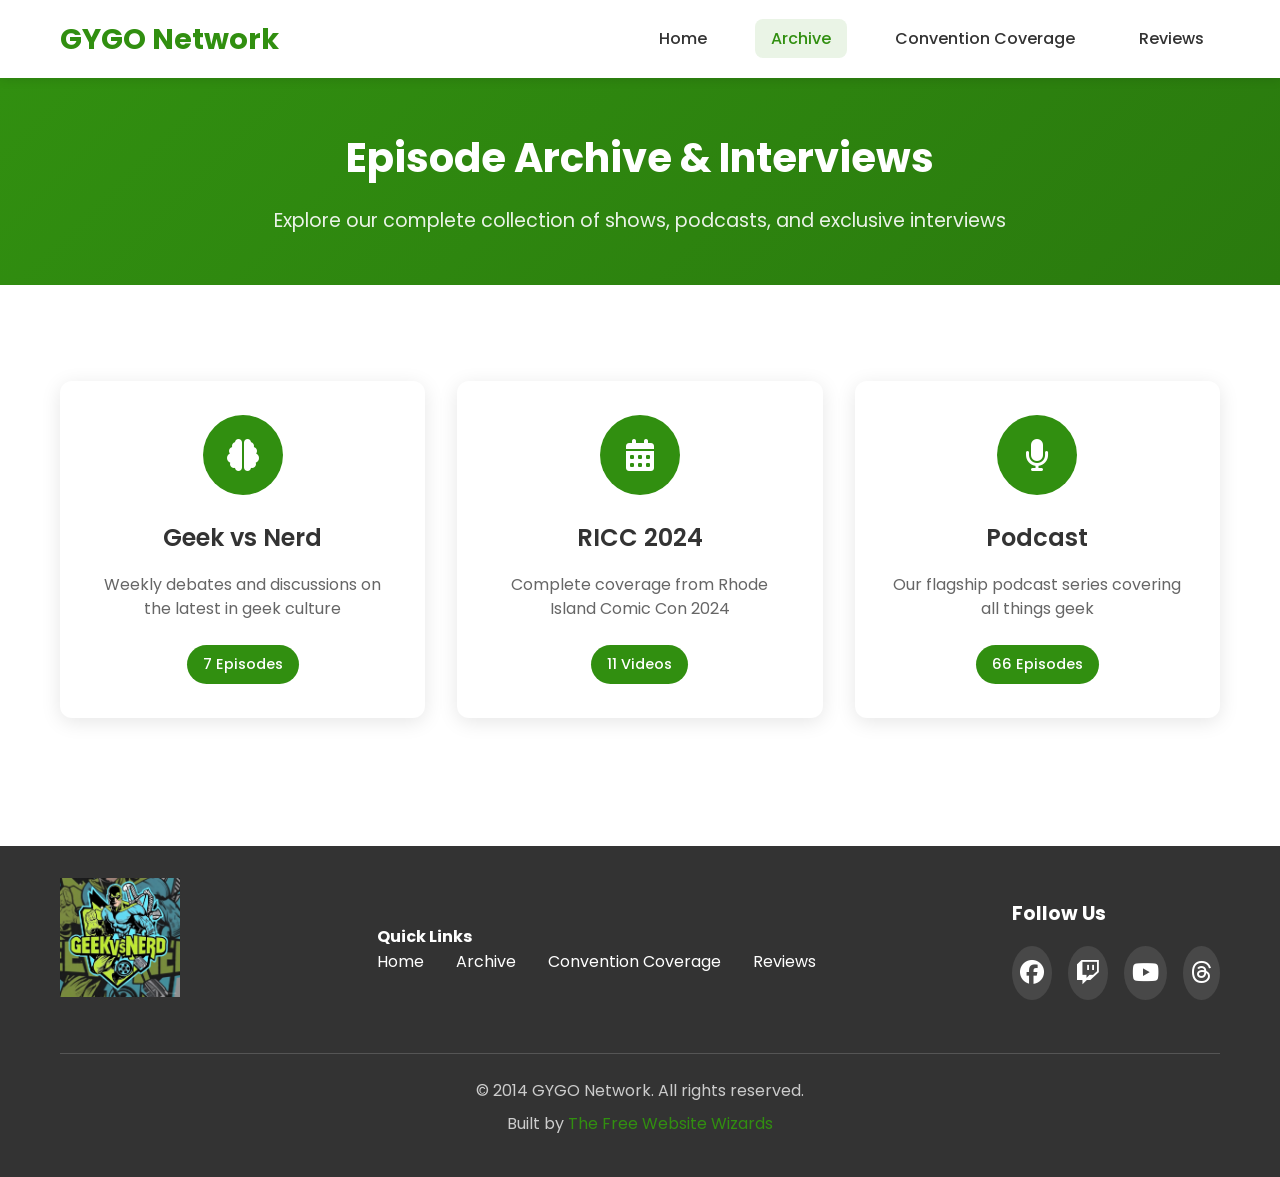
==== archive.html @ 62511064 "Website Done" ====
<!DOCTYPE html>
<html lang="en">
<head>
    <meta charset="UTF-8">
    <meta name="viewport" content="width=device-width, initial-scale=1.0">
    <title>Episode Archive & Interviews - GYGO Network</title>
    <link rel="stylesheet" href="styles.css">
    <link href="https://fonts.googleapis.com/css2?family=Poppins:wght@300;400;600;700&display=swap" rel="stylesheet">
    <link rel="stylesheet" href="https://cdnjs.cloudflare.com/ajax/libs/font-awesome/6.0.0/css/all.min.css">
    <link href="https://cdnjs.cloudflare.com/ajax/libs/font-awesome/6.5.2/css/all.min.css" rel="stylesheet">
</head>
<body>
    <!-- Header -->
    <header class="header">
        <div class="container">
            <div class="logo">
                <h1>GYGO Network</h1>
            </div>
            <nav class="nav">
                <ul class="nav-list">
                    <li><a href="index.html" class="nav-link">Home</a></li>
                    <li><a href="archive.html" class="nav-link active">Archive</a></li>
                    <li><a href="conventions.html" class="nav-link">Convention Coverage</a></li>
                    <li><a href="reviews.html" class="nav-link">Reviews</a></li>
                </ul>
            </nav>
            <div class="hamburger">
                <span></span>
                <span></span>
                <span></span>
            </div>
        </div>
    </header>

    <!-- Archive Hero Section -->
    <section class="page-hero">
        <div class="container">
            <h1>Episode Archive & Interviews</h1>
            <p>Explore our complete collection of shows, podcasts, and exclusive interviews</p>
        </div>
    </section>

    <!-- Archive Categories -->
    <section class="archive-categories">
        <div class="container">
            <div class="categories-grid">
                <a href="geek-vs-nerd.html" class="category-card">
                    <div class="category-icon">
                        <i class="fas fa-brain"></i>
                    </div>
                    <h3>Geek vs Nerd</h3>
                    <p>Weekly debates and discussions on the latest in geek culture</p>
                    <span class="category-count">7 Episodes</span>
                </a>
                
                <a href="ricc-2024.html" class="category-card">
                    <div class="category-icon">
                        <i class="fas fa-calendar-alt"></i>
                    </div>
                    <h3>RICC 2024</h3>
                    <p>Complete coverage from Rhode Island Comic Con 2024</p>
                    <span class="category-count">11 Videos</span>
                </a>
                
                <a href="podcast.html" class="category-card">
                    <div class="category-icon">
                        <i class="fas fa-microphone"></i>
                    </div>
                    <h3>Podcast</h3>
                    <p>Our flagship podcast series covering all things geek</p>
                    <span class="category-count">66 Episodes</span>
                </a>
                
                <!--<a href="commentary.html" class="category-card">
                    <div class="category-icon">
                        <i class="fas fa-comments"></i>
                    </div>
                    <h3>Commentary</h3>
                    <p>In-depth commentary tracks and analysis</p>
                    <span class="category-count">30+ Videos</span>
                </a>
                
                <a href="old-school-gygo.html" class="category-card">
                    <div class="category-icon">
                        <i class="fas fa-history"></i>
                    </div>
                    <h3>Old School GYGO</h3>
                    <p>Classic episodes from the early days of GYGO Network</p>
                    <span class="category-count">50+ Episodes</span>
                </a>-->
            </div>
        </div>
    </section>

    <!-- 
    <section class="recent-episodes">
        <div class="container">
            <h2>Recent Episodes</h2>
            <div class="episodes-grid">
                <div class="episode-card">
                    <div class="episode-thumbnail">
                        <img src="https://via.placeholder.com/300x200/318f10/ffffff?text=Latest+Episode" alt="Latest Episode">
                        <div class="play-button">
                            <i class="fas fa-play"></i>
                        </div>
                    </div>
                    <div class="episode-info">
                        <h4>Episode 125: Marvel vs DC Debate</h4>
                        <p class="episode-date">December 15, 2024</p>
                        <p class="episode-description">The ultimate showdown between Marvel and DC universes...</p>
                    </div>
                </div>
                
                <div class="episode-card">
                    <div class="episode-thumbnail">
                        <img src="https://via.placeholder.com/300x200/318f10/ffffff?text=Convention+Special" alt="Convention Special">
                        <div class="play-button">
                            <i class="fas fa-play"></i>
                        </div>
                    </div>
                    <div class="episode-info">
                        <h4>RICC 2024 Highlights</h4>
                        <p class="episode-date">December 10, 2024</p>
                        <p class="episode-description">Best moments and interviews from Rhode Island Comic Con...</p>
                    </div>
                </div>
                
                <div class="episode-card">
                    <div class="episode-thumbnail">
                        <img src="https://via.placeholder.com/300x200/318f10/ffffff?text=Celebrity+Interview" alt="Celebrity Interview">
                        <div class="play-button">
                            <i class="fas fa-play"></i>
                        </div>
                    </div>
                    <div class="episode-info">
                        <h4>Exclusive: Voice Actor Spotlight</h4>
                        <p class="episode-date">December 5, 2024</p>
                        <p class="episode-description">Behind the scenes with top voice actors in animation...</p>
                    </div>
                </div>
            </div>
        </div>
    </section>-->

    <!-- Footer -->
    <footer class="footer">
        <div class="container">
            <div class="footer-content">
                <div class="footer-hero">
                    <img src="assets/hero.png" alt="GYGO Network" class="footer-logo">
                </div>
                <div class="footer-links">
                    <h4>Quick Links</h4>
                    <nav class="footer-nav">
                        <a href="index.html">Home</a>
                        <a href="archive.html">Archive</a>
                        <a href="conventions.html">Convention Coverage</a>
                        <a href="reviews.html">Reviews</a>
                    </nav>
                </div>
                <div class="footer-social">
                    <h4>Follow Us</h4>
                    <div class="social-icons">
                        <a href="https://www.facebook.com/gygonetwork" target="_blank"><i class="fab fa-facebook"></i></a>
                        <a href="https://www.twitch.tv/gygonetwork" target="_blank"><i class="fab fa-twitch"></i></a>
                        <a href="https://www.youtube.com/@GYGONetwork" target="_blank"><i class="fab fa-youtube"></i></a>
                        <a href="https://www.threads.com/@gygostudio" target="_blank"><i class="fab fa-threads"></i></a>
                    </div>
                </div>
            </div>
            <div class="footer-bottom">
                <p>&copy; 2014 GYGO Network. All rights reserved.</p>
                <p class="footer-attribution">Built by <a href="https://thefreewebsitewizards.com/?fbclid=PAZXh0bgNhZW0CMTEAAad0Jm-GNlXnPPJ1LVG1DBVBoUGdRHC5m3FFwUqGHjUfujAnDPDhsINN8mAv1A_aem_owWh2qpkEErFPYCqV9cPEg" target="_blank">The Free Website Wizards</a></p>
            </div>
        </div>
    </footer>

    <script src="script.js"></script>
</body>
</html>
---- styles.css ----
/* Ensure Font Awesome icons load properly */
@import url('https://cdnjs.cloudflare.com/ajax/libs/font-awesome/5.15.4/css/all.min.css');

/* Performance Optimizations */
.video-grid {
    contain: layout style paint;
    transform: translateZ(0); /* Force GPU acceleration */
}

.video-card {
    contain: layout style paint;
    will-change: transform;
    backface-visibility: hidden;
}

/* Video Thumbnail Styles */
.video-thumbnail {
    position: relative;
    width: 100%;
    height: 100%;
    cursor: pointer;
    border-radius: 8px;
    overflow: hidden;
    transition: transform 0.3s ease;
    background: #f0f0f0;
}

.video-thumbnail:hover {
    transform: scale(1.02);
}

.video-thumbnail img {
    width: 100%;
    height: 100%;
    object-fit: cover;
    display: block;
    transition: opacity 0.3s ease;
}

.play-button {
    position: absolute;
    top: 50%;
    left: 50%;
    transform: translate(-50%, -50%);
    opacity: 0.9;
    transition: all 0.3s ease;
    filter: drop-shadow(0 4px 8px rgba(0, 0, 0, 0.3));
    pointer-events: none;
}

.video-thumbnail:hover .play-button {
    opacity: 1;
    transform: translate(-50%, -50%) scale(1.1);
}

.play-button svg {
    width: 68px;
    height: 48px;
}

/* Fallback placeholder styles */
.video-placeholder-fallback {
    width: 100%;
    height: 100%;
    min-height: 200px;
    border-radius: 8px;
    overflow: hidden;
    transition: transform 0.3s ease;
}

.video-placeholder-fallback:hover {
    transform: scale(1.02);
}

/* Fade-in animation for filtered content */
@keyframes fadeIn {
    from {
        opacity: 0;
        transform: translateY(20px);
    }
    to {
        opacity: 1;
        transform: translateY(0);
    }
}

.fade-in {
    animation: fadeIn 0.3s ease-out;
}

/* Reset and Base Styles */
* {
    margin: 0;
    padding: 0;
    box-sizing: border-box;
}

body {
    font-family: 'Poppins', sans-serif;
    line-height: 1.6;
    color: #333;
    background-color: #ffffff;
}

.container {
    max-width: 1200px;
    margin: 0 auto;
    padding: 0 20px;
}

/* Header Styles */
.header {
    background-color: #ffffff;
    box-shadow: 0 2px 10px rgba(0, 0, 0, 0.1);
    position: sticky;
    top: 0;
    z-index: 1000;
}

.header .container {
    display: flex;
    justify-content: space-between;
    align-items: center;
    padding: 1rem 20px;
}

.logo h1 {
    color: #318f10;
    font-weight: 700;
    font-size: 1.8rem;
}

.nav-list {
    display: flex;
    list-style: none;
    gap: 2rem;
}

.nav-link {
    text-decoration: none;
    color: #333;
    font-weight: 500;
    transition: color 0.3s ease;
    padding: 0.5rem 1rem;
    border-radius: 8px;
}

.nav-link:hover,
.nav-link.active {
    color: #318f10;
    background-color: rgba(49, 143, 16, 0.1);
}

.hamburger {
    display: none;
    flex-direction: column;
    cursor: pointer;
    gap: 4px;
}

.hamburger span {
    width: 25px;
    height: 3px;
    background-color: #318f10;
    transition: 0.3s;
    border-radius: 2px;
}

/* Hero Section */
.hero {
    height: 100vh;
    background: linear-gradient(135deg, #1a1a1a 0%, #2d2d2d 100%);
    color: white;
    position: relative;
    overflow: hidden;
    display: flex;
    align-items: center;
}

.hero::before {
    content: '';
    position: absolute;
    top: 0;
    left: 0;
    right: 0;
    bottom: 0;
    background: url('data:image/svg+xml,<svg xmlns="http://www.w3.org/2000/svg" viewBox="0 0 100 100"><defs><pattern id="grid" width="10" height="10" patternUnits="userSpaceOnUse"><path d="M 10 0 L 0 0 0 10" fill="none" stroke="%23318f10" stroke-width="0.5" opacity="0.1"/></pattern></defs><rect width="100" height="100" fill="url(%23grid)"/></svg>');
    z-index: 1;
}

.hero-container {
    display: flex;
    width: 100%;
    height: 100%;
    position: relative;
    z-index: 2;
}

.hero-left {
    flex: 1;
    display: flex;
    align-items: center;
    justify-content: center;
    padding: 2rem;
}

.hero-right {
    flex: 1;
    display: flex;
    align-items: center;
    justify-content: center;
    padding: 2rem;
}

.hero-content {
    max-width: 600px;
    text-align: left;
}

.hero-content h1 {
    font-size: 3.5rem;
    font-weight: 700;
    margin-bottom: 1.5rem;
    line-height: 1.2;
}

.hero-content .highlight {
    background: linear-gradient(45deg, #318f10, #4CAF50);
    -webkit-background-clip: text;
    -webkit-text-fill-color: transparent;
    background-clip: text;
}

.hero-content p {
    font-size: 1.2rem;
    margin-bottom: 2rem;
    color: #cccccc;
    line-height: 1.6;
}

.cta-buttons {
    display: flex;
    gap: 1rem;
    margin-bottom: 3rem;
    flex-wrap: wrap;
}

.btn {
    padding: 1rem 2rem;
    border-radius: 50px;
    text-decoration: none;
    font-weight: 600;
    transition: all 0.3s ease;
    display: inline-block;
}

.btn-primary {
    background: #318f10;
    color: white;
    border: 2px solid #318f10;
}

.btn-primary:hover {
    background: transparent;
    transform: translateY(-3px);
    box-shadow: 0 10px 25px rgba(49, 143, 16, 0.3);
}

.btn-secondary {
    background: transparent;
    color: white;
    border: 2px solid #318f10;
}

.btn-secondary:hover {
    background: #318f10;
    transform: translateY(-3px);
    box-shadow: 0 10px 25px rgba(49, 143, 16, 0.3);
}

.hero-social {
    display: flex;
    gap: 1rem;
}

.hero-social a {
    display: flex;
    align-items: center;
    justify-content: center;
    width: 50px;
    height: 50px;
    background: rgba(49, 143, 16, 0.1);
    border: 2px solid #318f10;
    border-radius: 50%;
    color: white;
    text-decoration: none;
    transition: all 0.3s ease;
    backdrop-filter: blur(10px);
}

.hero-social a:hover {
    background: #318f10;
    transform: translateY(-3px);
    box-shadow: 0 10px 25px rgba(49, 143, 16, 0.3);
}

.hero-social i {
    font-size: 1.2rem;
}

.hero-image {
    max-width: 100%;
    height: auto;
    border-radius: 20px;
    box-shadow: 0 20px 40px rgba(0, 0, 0, 0.3);
}

/* Featured Section */
.featured {
    padding: 8rem 0 4rem;
    background-color: #ffffff;
}

.featured .container {
  max-width: 1600px !important;
}

.featured h2 {
    text-align: center;
    font-size: 2.5rem;
    color: #333;
    margin-bottom: 3rem;
    font-weight: 600;
}

.featured-grid {
    display: grid;
    grid-template-columns: repeat(auto-fit, minmax(300px, 1fr));
    gap: 2rem;
    margin-top: 2rem;
}

.featured-card {
    background: white;
    border-radius: 15px;
    overflow: hidden;
    box-shadow: 0 10px 30px rgba(0, 0, 0, 0.1);
    transition: all 0.3s ease;
    border: 1px solid #eee;
    text-align: center;
    padding: 1.5rem;
}

.featured-card:hover {
    transform: translateY(-10px);
    box-shadow: 0 20px 40px rgba(0, 0, 0, 0.15);
}

.card-image {
    margin-bottom: 1rem;
}

.card-image img {
    width: 100%;
    height: 400px;
    object-fit: cover;
    border-radius: 10px;
}

.featured-card h3 {
    font-size: 1.3rem;
    margin-bottom: 0.5rem;
    color: #333;
    font-weight: 600;
}

.featured-card p {
    color: #666;
    margin-bottom: 1rem;
    line-height: 1.6;
}

.card-link {
    background: #318f10;
    color: white;
    padding: 0.8rem 1.5rem;
    border-radius: 25px;
    text-decoration: none;
    font-weight: 600;
    transition: all 0.3s ease;
    display: inline-block;
}

.card-link:hover {
    background: #2a7a0e;
    transform: translateY(-2px);
    color: white;
}

.btn {
    display: inline-block;
    background-color: #318f10;
    color: #ffffff;
    padding: 0.75rem 1.5rem;
    text-decoration: none;
    border-radius: 8px;
    font-weight: 500;
    transition: all 0.3s ease;
    border: 2px solid #318f10;
}

.btn:hover {
    background-color: #2a7a0e;
    transform: translateY(-2px);
    box-shadow: 0 4px 15px rgba(49, 143, 16, 0.3);
}

/* Footer */
.footer {
    background-color: #333;
    color: #ffffff;
    padding: 2rem 0;
    margin-top: 4rem;
}

.footer-content {
    display: flex;
    justify-content: space-between;
    align-items: center;
    flex-wrap: wrap;
    gap: 1rem;
}

.footer-nav {
    display: flex;
    gap: 2rem;
}

.footer-nav a {
    color: #ffffff;
    text-decoration: none;
    transition: color 0.3s ease;
}

.footer-nav a:hover {
    color: #318f10;
}

.footer-logo {
    max-width: 120px;
    height: auto;
    margin-bottom: 1rem;
}

.footer-bottom {
    text-align: center;
    margin-top: 2rem;
    padding-top: 1rem;
    border-top: 1px solid #555;
}

.footer-bottom p {
    margin: 0.5rem 0;
    color: #ccc;
}

.footer-attribution a {
    color: #318f10;
    text-decoration: none;
}

.footer-attribution a:hover {
    color: #2a7a0e;
    text-decoration: underline;
}

.footer-social h4 {
    font-size: 1.2rem;
    margin-bottom: 1rem;
    color: #ffffff;
}

.social-icons {
    display: flex;
    gap: 1rem;
    justify-content: center;
}

.social-icons a {
    color: #ffffff;
    font-size: 1.5rem;
    transition: all 0.3s ease;
    padding: 0.5rem;
    border-radius: 50%;
    background-color: rgba(255, 255, 255, 0.1);
}

.social-icons a:hover {
    color: #318f10;
    background-color: rgba(49, 143, 16, 0.2);
    transform: translateY(-2px);
}

/* Mobile Responsive */
@media (max-width: 768px) {
    .hamburger {
        display: flex;
    }
    
    .nav {
        position: absolute;
        top: 100%;
        left: 0;
        width: 100%;
        background-color: #ffffff;
        box-shadow: 0 2px 10px rgba(0, 0, 0, 0.1);
        transform: translateY(-100%);
        opacity: 0;
        visibility: hidden;
        transition: all 0.3s ease;
    }
    
    .nav.active {
        transform: translateY(0);
        opacity: 1;
        visibility: visible;
    }
    
    .nav-list {
        flex-direction: column;
        padding: 1rem 0;
        gap: 0;
    }
    
    .nav-link {
        display: block;
        padding: 1rem 2rem;
        border-radius: 0;
    }
    
    .hero-container {
        flex-direction: column-reverse;
        text-align: center;
    }
    
    .hero-left, .hero-right {
        flex: none;
        padding: 1rem;
    }
    
    .hero-content {
        text-align: center;
        max-width: 100%;
    }
    
    .hero-content h1 {
        font-size: 2.5rem;
    }
    
    .hero-content p {
        font-size: 1rem;
    }
    
    .cta-buttons {
        justify-content: center;
    }
    
    .hero-social {
        justify-content: center;
    }
    
    .hero-image {
        max-width: 80%;
        margin-top: 2rem;
    }
    
    .hero-logo h1 {
        font-size: 2.5rem;
    }
    
    .tagline {
        font-size: 1.2rem;
    }
    
    .social-media {
        gap: 1rem;
    }
    
    .social-link {
        min-width: 100px;
        padding: 1rem;
    }
    
    .social-link i {
        font-size: 1.5rem;
    }
    
    .featured h2 {
        font-size: 2rem;
    }
    
    .featured-grid {
        grid-template-columns: 1fr;
        gap: 1.5rem;
    }
    
    .footer-content {
        flex-direction: column;
        text-align: center;
    }
    
    .footer-nav {
        flex-direction: column;
        gap: 1rem;
    }
    
    .footer-logo {
        max-width: 80px;
        margin-bottom: 0.5rem;
    }
    
    .footer-content {
        flex-direction: column;
        text-align: center;
        gap: 1.5rem;
    }
    
    .footer-social, .footer-links {
        text-align: center;
    }
}

@media (max-width: 480px) {
    .container {
        padding: 0 15px;
    }
    
    .hero {
        padding: 2rem 0;
        height: auto;
    }
    
    .hero-logo h1 {
        font-size: 2rem;
    }
    
    .tagline {
        font-size: 1rem;
    }
    
    .social-media {
        grid-template-columns: repeat(2, 1fr);
        gap: 1rem;
    }
    
    .featured {
        padding: 2rem 0;
    }
    
    .featured h2 {
        font-size: 1.8rem;
    }
}

/* Animation for hamburger menu */
.hamburger.active span:nth-child(1) {
    transform: rotate(45deg) translate(5px, 5px);
}

.hamburger.active span:nth-child(2) {
    opacity: 0;
}

.hamburger.active span:nth-child(3) {
    transform: rotate(-45deg) translate(7px, -6px);
}

/* Page Hero Styles */
.page-hero {
    background: linear-gradient(135deg, #318f10 0%, #2a7a0e 100%);
    color: #ffffff;
    padding: 3rem 0;
    text-align: center;
}

.page-hero h1 {
    font-size: 2.5rem;
    font-weight: 700;
    margin-bottom: 1rem;
}

.page-hero p {
    font-size: 1.2rem;
    opacity: 0.9;
}

/* Breadcrumb Styles */
.breadcrumb {
    background-color: #f8f9fa;
    padding: 1rem 0;
}

.breadcrumb-nav {
    display: flex;
    align-items: center;
    gap: 0.5rem;
    font-size: 0.9rem;
}

.breadcrumb-nav a {
    color: #318f10;
    text-decoration: none;
    transition: color 0.3s ease;
}

.breadcrumb-nav a:hover {
    color: #2a7a0e;
}

.breadcrumb-nav span {
    color: #666;
}

/* Archive Categories Styles */
.archive-categories {
    padding: 4rem 0;
}

.categories-grid {
    display: grid;
    grid-template-columns: repeat(auto-fit, minmax(280px, 1fr));
    gap: 2rem;
    margin-top: 2rem;
}

.category-card {
    background-color: #ffffff;
    border-radius: 12px;
    box-shadow: 0 4px 20px rgba(0, 0, 0, 0.1);
    padding: 2rem;
    text-align: center;
    text-decoration: none;
    color: #333;
    transition: all 0.3s ease;
    border: 2px solid transparent;
}

.category-card:hover {
    transform: translateY(-8px);
    box-shadow: 0 8px 30px rgba(49, 143, 16, 0.15);
    border-color: #318f10;
    color: #333;
}

.category-icon {
    width: 80px;
    height: 80px;
    background-color: #318f10;
    border-radius: 50%;
    display: flex;
    align-items: center;
    justify-content: center;
    margin: 0 auto 1.5rem;
    transition: all 0.3s ease;
}

.category-card:hover .category-icon {
    background-color: #2a7a0e;
    transform: scale(1.1);
}

.category-icon i {
    font-size: 2rem;
    color: #ffffff;
}

.category-card h3 {
    font-size: 1.5rem;
    font-weight: 600;
    margin-bottom: 1rem;
}

.category-card p {
    color: #666;
    margin-bottom: 1.5rem;
    line-height: 1.5;
}

.category-count {
    display: inline-block;
    background-color: #318f10;
    color: #ffffff;
    padding: 0.5rem 1rem;
    border-radius: 20px;
    font-size: 0.9rem;
    font-weight: 500;
}

.podcast-video-section {
    padding: 0 0 4rem;
}

/* Video Section Styles */
.video-section {
    padding: 4rem 0;
}

.video-grid {
    display: grid;
    grid-template-columns: repeat(auto-fit, minmax(350px, 1fr));
    gap: 2rem;
    margin-top: 2rem;
}

.video-card {
    background-color: #ffffff;
    border-radius: 12px;
    box-shadow: 0 4px 20px rgba(0, 0, 0, 0.1);
    overflow: hidden;
    transition: all 0.3s ease;
}

.video-card:hover {
    transform: translateY(-5px);
    box-shadow: 0 8px 30px rgba(49, 143, 16, 0.15);
}

.video-wrapper {
    position: relative;
    width: 100%;
    height: 200px;
}

.video-wrapper iframe {
    width: 100%;
    height: 100%;
    border: none;
}

.video-embed {
    position: relative;
    width: 100%;
    height: 200px;
    overflow: hidden;
}

.video-embed iframe {
    width: 100%;
    height: 100%;
    border: none;
    object-fit: cover;
}

.video-info {
    padding: 1.5rem;
}

.video-info h4 {
    font-size: 1.2rem;
    font-weight: 600;
    margin-bottom: 0.5rem;
    color: #333;
}

.video-date {
    color: #318f10;
    font-size: 0.9rem;
    font-weight: 500;
    margin-bottom: 1rem;
}

.video-description {
    color: #666;
    line-height: 1.5;
    margin-bottom: 1rem;
}

.video-stats {
    display: flex;
    gap: 1rem;
    font-size: 0.9rem;
    color: #666;
}

.video-stats span {
    display: flex;
    align-items: center;
    gap: 0.3rem;
}

/* Recent Episodes Styles */
.recent-episodes {
    background-color: #f8f9fa;
    padding: 4rem 0;
}

.recent-episodes h2 {
    text-align: center;
    font-size: 2rem;
    margin-bottom: 3rem;
    color: #333;
}

.episodes-grid {
    display: grid;
    grid-template-columns: repeat(auto-fit, minmax(300px, 1fr));
    gap: 2rem;
}

.episode-card {
    background-color: #ffffff;
    border-radius: 12px;
    box-shadow: 0 4px 20px rgba(0, 0, 0, 0.1);
    overflow: hidden;
    transition: all 0.3s ease;
}

.episode-card:hover {
    transform: translateY(-5px);
    box-shadow: 0 8px 30px rgba(49, 143, 16, 0.15);
}

.episode-thumbnail {
    position: relative;
    overflow: hidden;
}

.episode-thumbnail img {
    width: 100%;
    height: 200px;
    object-fit: cover;
    transition: transform 0.3s ease;
}

.episode-card:hover .episode-thumbnail img {
    transform: scale(1.05);
}

.play-button {
    position: absolute;
    top: 50%;
    left: 50%;
    transform: translate(-50%, -50%);
    width: 60px;
    height: 60px;
    background-color: rgba(49, 143, 16, 0.9);
    border-radius: 50%;
    display: flex;
    align-items: center;
    justify-content: center;
    color: #ffffff;
    font-size: 1.5rem;
    transition: all 0.3s ease;
}

.episode-card:hover .play-button {
    background-color: #318f10;
    transform: translate(-50%, -50%) scale(1.1);
}

.episode-info {
    padding: 1.5rem;
}

.episode-info h4 {
    font-size: 1.2rem;
    font-weight: 600;
    margin-bottom: 0.5rem;
    color: #333;
}

.episode-date {
    color: #318f10;
    font-size: 0.9rem;
    font-weight: 500;
    margin-bottom: 1rem;
}

.episode-description {
    color: #666;
    line-height: 1.5;
}

/* Convention Gallery Styles */
.convention-gallery {
    padding: 4rem 0;
}

.convention-section {
    margin-bottom: 4rem;
}

.convention-section h2 {
    font-size: 2rem;
    color: #333;
    margin-bottom: 2rem;
    text-align: center;
}

.gallery-grid {
    display: grid;
    grid-template-columns: repeat(auto-fit, minmax(300px, 1fr));
    gap: 2rem;
}

.gallery-card {
    position: relative;
    overflow: hidden;
    transition: all 0.3s ease;
    cursor: pointer;
}

.gallery-card:hover {
    transform: translateY(-5px);
    box-shadow: 0 8px 30px rgba(49, 143, 16, 0.15);
}

.gallery-card img {
    border-radius: 12px;
    width: 100%;
    height: 450px;
    object-fit: cover;
    transition: transform 0.3s ease;
}

.gallery-overlay {
    position: absolute;
    bottom: 0;
    left: 0;
    right: 0;
    background: linear-gradient(transparent, rgba(0, 0, 0, 0.8));
    color: #ffffff;
    padding: 2rem 1.5rem 1.5rem;
    transform: translateY(100%);
    transition: transform 0.3s ease;
}

.gallery-card:hover .gallery-overlay {
    transform: translateY(0);
}

.gallery-overlay h3 {
    font-size: 1.3rem;
    font-weight: 600;
    margin-bottom: 0.5rem;
}

.gallery-overlay p {
    margin-bottom: 1rem;
    opacity: 0.9;
}

.view-gallery-btn {
    background-color: #318f10;
    color: #ffffff;
    border: none;
    padding: 0.75rem 1.5rem;
    border-radius: 8px;
    font-weight: 500;
    cursor: pointer;
    transition: all 0.3s ease;
}

.view-gallery-btn:hover {
    background-color: #2a7a0e;
    transform: translateY(-2px);
}

/* Featured Cosplayers Styles */
.featured-cosplayers {
    background-color: #f8f9fa;
    padding: 4rem 0;
}

.featured-cosplayers h2 {
    text-align: center;
    font-size: 2rem;
    margin-bottom: 3rem;
    color: #333;
}

.cosplayer-grid {
    display: grid;
    grid-template-columns: repeat(auto-fit, minmax(200px, 1fr));
    gap: 2rem;
}

.cosplayer-card {
    background-color: #ffffff;
    border-radius: 12px;
    box-shadow: 0 4px 20px rgba(0, 0, 0, 0.1);
    overflow: hidden;
    text-align: center;
    transition: all 0.3s ease;
}

.cosplayer-card:hover {
    transform: translateY(-5px);
    box-shadow: 0 8px 30px rgba(49, 143, 16, 0.15);
}

.cosplayer-card img {
    width: 100%;
    height: 250px;
    object-fit: cover;
}

.cosplayer-info {
    padding: 1.5rem;
}

.cosplayer-info h3 {
    font-size: 1.1rem;
    font-weight: 600;
    margin-bottom: 0.5rem;
    color: #333;
}

.cosplayer-info p {
    color: #666;
    margin-bottom: 1rem;
}

.cosplayer-social {
    display: flex;
    justify-content: center;
    gap: 1rem;
}

.cosplayer-social a {
    color: #318f10;
    font-size: 1.2rem;
    transition: color 0.3s ease;
}

.cosplayer-social a:hover {
    color: #2a7a0e;
}

/* Reviews Page Styles */
.filter-section {
    background-color: #f8f9fa;
    padding: 2rem 0;
}

.filter-buttons {
    display: flex;
    justify-content: center;
    gap: 1rem;
    flex-wrap: wrap;
}

.filter-btn {
    background-color: #ffffff;
    color: #333;
    border: 2px solid #e9ecef;
    padding: 0.75rem 1.5rem;
    border-radius: 25px;
    font-weight: 500;
    cursor: pointer;
    transition: all 0.3s ease;
}

.filter-btn:hover,
.filter-btn.active {
    background-color: #318f10;
    color: #ffffff;
    border-color: #318f10;
}

.reviews-section {
    padding: 4rem 0;
}

.reviews-grid {
    display: grid;
    grid-template-columns: repeat(auto-fit, minmax(300px, 1fr));
    gap: 2rem;
}

.review-card {
    background-color: #ffffff;
    border-radius: 12px;
    box-shadow: 0 4px 20px rgba(0, 0, 0, 0.1);
    overflow: hidden;
    transition: all 0.3s ease;
}

.review-card:hover {
    transform: translateY(-5px);
    box-shadow: 0 8px 30px rgba(49, 143, 16, 0.15);
}

.review-image {
    position: relative;
    overflow: hidden;
}

.review-image img {
    width: 100%;
    height: 300px;
    object-fit: cover;
    transition: transform 0.3s ease;
}

.review-card:hover .review-image img {
    transform: scale(1.05);
}

.rating-badge {
    position: absolute;
    top: 1rem;
    right: 1rem;
    background-color: rgba(49, 143, 16, 0.9);
    color: #ffffff;
    padding: 0.5rem;
    border-radius: 8px;
    text-align: center;
    min-width: 60px;
}

.rating {
    display: block;
    font-size: 1.2rem;
    font-weight: 700;
    margin-bottom: 0.25rem;
}

.stars {
    font-size: 0.8rem;
}

.review-content {
    padding: 1.5rem;
}

.review-meta {
    display: flex;
    justify-content: space-between;
    align-items: center;
    margin-bottom: 1rem;
    font-size: 0.9rem;
}

.category {
    background-color: #318f10;
    color: #ffffff;
    padding: 0.25rem 0.75rem;
    border-radius: 15px;
    font-weight: 500;
}

.date {
    color: #666;
}

.review-content h3 {
    font-size: 1.3rem;
    font-weight: 600;
    margin-bottom: 1rem;
    color: #333;
    line-height: 1.3;
}

.review-content p {
    color: #666;
    line-height: 1.6;
    margin-bottom: 1.5rem;
}

.read-more-btn {
    display: inline-block;
    background-color: #318f10;
    color: #ffffff;
    padding: 0.75rem 1.5rem;
    text-decoration: none;
    border-radius: 8px;
    font-weight: 500;
    transition: all 0.3s ease;
}

.read-more-btn:hover {
    background-color: #2a7a0e;
    transform: translateY(-2px);
    box-shadow: 0 4px 15px rgba(49, 143, 16, 0.3);
}

/* Lightbox Styles */
.lightbox {
    display: none;
    position: fixed;
    top: 0;
    left: 0;
    width: 100%;
    height: 100%;
    background-color: rgba(0, 0, 0, 0.9);
    z-index: 2000;
}

.lightbox-content {
    position: relative;
    width: 90%;
    max-width: 1200px;
    margin: 2rem auto;
    background-color: #ffffff;
    border-radius: 12px;
    overflow: hidden;
}

.close-lightbox {
    position: absolute;
    top: 1rem;
    right: 1rem;
    font-size: 2rem;
    color: #333;
    cursor: pointer;
    z-index: 2001;
    background-color: rgba(255, 255, 255, 0.9);
    width: 40px;
    height: 40px;
    border-radius: 50%;
    display: flex;
    align-items: center;
    justify-content: center;
}

.lightbox-gallery {
    padding: 2rem;
}

.lightbox-gallery h3 {
    font-size: 1.8rem;
    margin-bottom: 2rem;
    color: #333;
    text-align: center;
}

.lightbox-images {
    display: grid;
    grid-template-columns: repeat(auto-fit, minmax(200px, 1fr));
    gap: 1rem;
    max-height: 70vh;
    overflow-y: auto;
}

.lightbox-images img {
    width: 100%;
    height: 200px;
    object-fit: cover;
    border-radius: 8px;
    cursor: pointer;
    transition: transform 0.3s ease;
}

.lightbox-images img:hover {
    transform: scale(1.05);
}

/* Filter Section Styles */
.podcast-filter-section {
    padding: 2rem 0;
}

/* Filter Section Styles */
.filter-section {
    background-color: #f8f9fa;
    padding: 2rem 0;
    border-bottom: 1px solid #e9ecef;
}

.filter-buttons {
    display: flex;
    justify-content: center;
    gap: 1rem;
    flex-wrap: wrap;
}

.filter-btn {
    background-color: #ffffff;
    border: 2px solid #318f10;
    color: #318f10;
    padding: 0.75rem 1.5rem;
    border-radius: 25px;
    font-weight: 600;
    font-size: 0.9rem;
    cursor: pointer;
    transition: all 0.3s ease;
    text-transform: uppercase;
    letter-spacing: 0.5px;
}

.filter-btn:hover {
    background-color: #318f10;
    color: #ffffff;
    transform: translateY(-2px);
    box-shadow: 0 4px 12px rgba(49, 143, 16, 0.3);
}

.filter-btn.active {
    background-color: #318f10;
    color: #ffffff;
    box-shadow: 0 4px 12px rgba(49, 143, 16, 0.4);
}

.filter-btn.active:hover {
    background-color: #2a7a0e;
    transform: translateY(-1px);
}

/* Mobile responsiveness for filter buttons */
@media (max-width: 768px) {
    .filter-buttons {
        gap: 0.5rem;
    }
    
    .filter-btn {
        padding: 0.6rem 1.2rem;
        font-size: 0.8rem;
    }
}

/* Video Thumbnail Performance Optimization */
.video-thumbnail {
    position: relative;
    width: 100%;
    height: 100%;
    cursor: pointer;
    border-radius: 8px;
    overflow: hidden;
    transition: transform 0.3s ease;
}

.video-thumbnail:hover {
    transform: scale(1.02);
}

.video-thumbnail img {
    width: 100%;
    height: 100%;
    object-fit: cover;
    display: block;
}

.play-button-1 {
    position: absolute;
    top: 50%;
    left: 50%;
    transform: translate(-50%, -50%);
    opacity: 0.9;
    transition: all 0.3s ease;
    filter: drop-shadow(0 4px 8px rgba(0, 0, 0, 0.3));
}

.video-thumbnail:hover .play-button-1 {
    opacity: 1;
    transform: translate(-50%, -50%) scale(1.1);
}

.play-button-1 svg {
    width: 68px;
    height: 48px;
}

/* Optimize video grid for better performance */
.video-grid {
    contain: layout style paint;
}

.video-card {
    contain: layout style paint;
    will-change: transform;
}

/* Reduce repaints during filtering */
.video-card[style*="display: none"] {
    display: none !important;
}
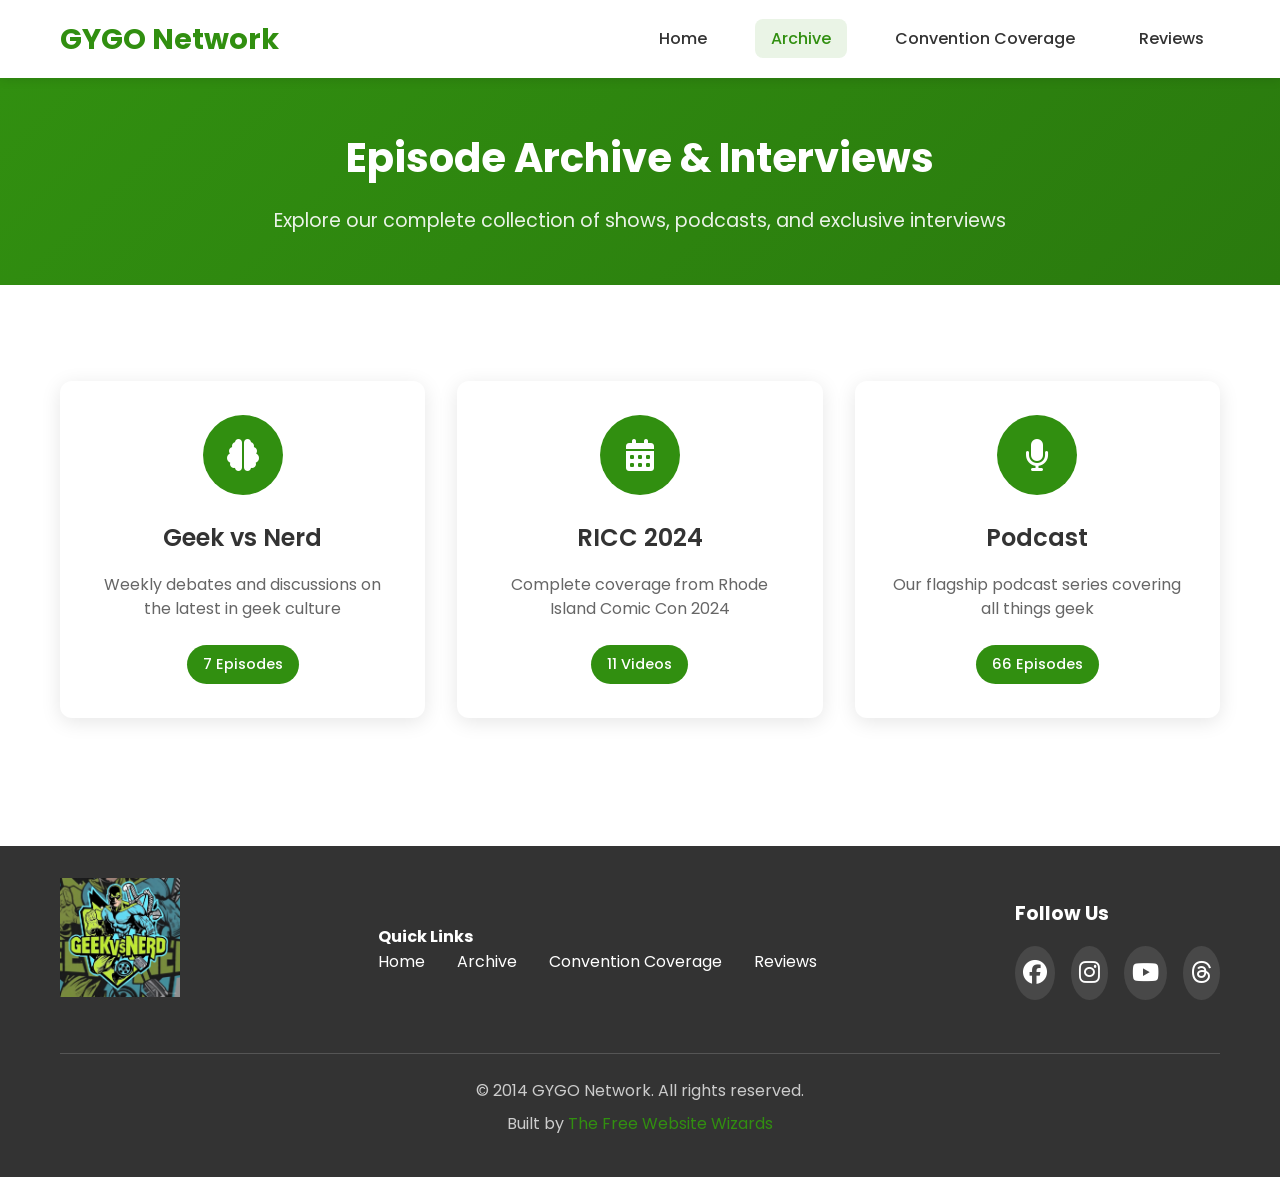
==== commit 42e867f9: "Revised" ====
--- a/archive.html
+++ b/archive.html
@@ -162,7 +162,7 @@
                     <h4>Follow Us</h4>
                     <div class="social-icons">
                         <a href="https://www.facebook.com/gygonetwork" target="_blank"><i class="fab fa-facebook"></i></a>
-                        <a href="https://www.twitch.tv/gygonetwork" target="_blank"><i class="fab fa-twitch"></i></a>
+                        <a href="https://www.instagram.com/gygostudio/" target="_blank"><i class="fab fa-instagram"></i></a>
                         <a href="https://www.youtube.com/@GYGONetwork" target="_blank"><i class="fab fa-youtube"></i></a>
                         <a href="https://www.threads.com/@gygostudio" target="_blank"><i class="fab fa-threads"></i></a>
                     </div>
